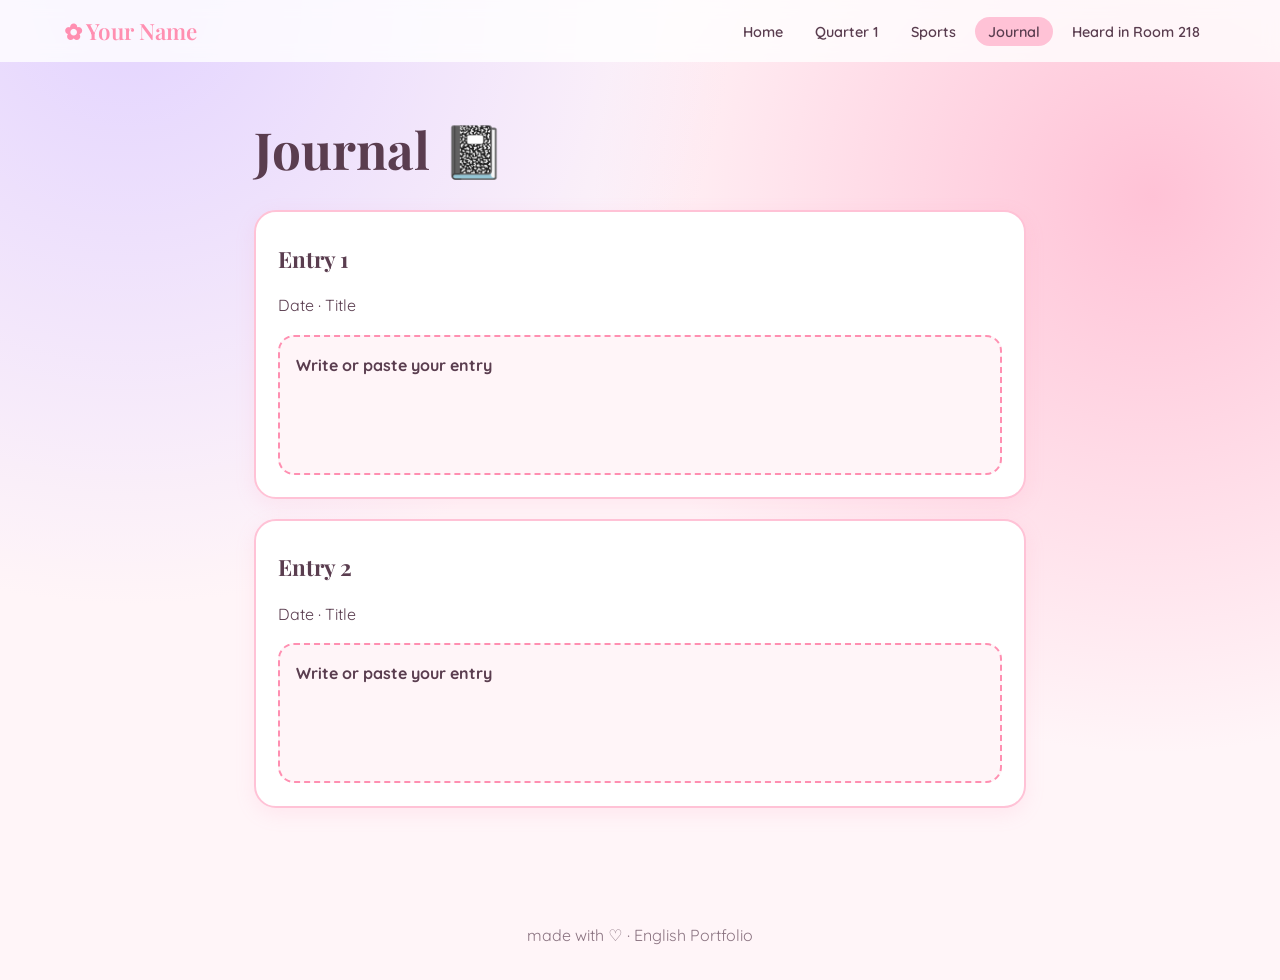
==== journal.html @ 04240aa3 "blah" ====
<!DOCTYPE html><html lang="en"><head><meta charset="utf-8"><meta name="viewport" content="width=device-width,initial-scale=1"><title>Journal ♡ English Portfolio</title>
<link rel="preconnect" href="https://fonts.googleapis.com"><link href="https://fonts.googleapis.com/css2?family=Playfair+Display:ital,wght@0,600;1,500&family=Quicksand:wght@400;600;700&display=swap" rel="stylesheet"><link rel="stylesheet" href="style.css"></head><body>
<header><a class="logo" href="index.html">✿ Your Name</a><nav><a href="index.html">Home</a><a href="quarter-1.html">Quarter 1</a><a href="sports.html">Sports</a><a href="journal.html" class=on>Journal</a><a href="room-218.html">Heard in Room 218</a></nav></header><main><h1>Journal 📓</h1><section class="card"><h2>Entry 1</h2><p>Date · Title</p><div class="slot wide"><span>Write or paste your entry</span></div></section><section class="card"><h2>Entry 2</h2><p>Date · Title</p><div class="slot wide"><span>Write or paste your entry</span></div></section></main>
<footer>made with ♡ · English Portfolio</footer><script src="app.js"></script></body></html>
---- style.css ----
:root{--bg:#fff5f8;--pink:#ffc2d6;--hot:#ff8fb1;--lav:#e3d4ff;--mint:#d3f5e6;--peach:#ffe3d3;--ink:#5a3d4f;--card:#fff}
@media(prefers-color-scheme:dark){:root{--bg:#2a1d26;--card:#3a2833;--ink:#ffe8f0;--pink:#6b3a52;--lav:#4a3a66;--mint:#2f4a40;--peach:#5a4034}}
*{box-sizing:border-box}html{scroll-behavior:smooth}
body{margin:0;font-family:Quicksand,system-ui,sans-serif;color:var(--ink);line-height:1.6;background:radial-gradient(circle at 10% 0,var(--lav),transparent 40%),radial-gradient(circle at 90% 20%,var(--pink),transparent 40%),var(--bg);min-height:100vh}
header{display:flex;flex-wrap:wrap;gap:.5rem 1rem;justify-content:space-between;align-items:center;padding:1rem 5vw;background:color-mix(in srgb,var(--card) 80%,transparent);backdrop-filter:blur(8px);position:sticky;top:0;z-index:5}
.logo{font:600 1.4rem 'Playfair Display',serif;color:var(--hot);text-decoration:none}
nav a{margin:0 .2rem;padding:.35rem .8rem;border-radius:99px;color:var(--ink);text-decoration:none;font-weight:600;font-size:.9rem}
nav a:hover,nav a.on{background:var(--pink)}
main{max-width:900px;margin:auto;padding:2rem 5vw 4rem}
h1,h2{font-family:'Playfair Display',serif;margin:.3em 0}h1{font-size:clamp(2rem,6vw,3.2rem)}
.hero{text-align:center;padding:2rem 1rem;background:var(--card);border-radius:28px;box-shadow:0 10px 30px #ff8fb133;margin-bottom:2rem}
.eyebrow{text-transform:uppercase;letter-spacing:.2em;color:var(--hot);font-weight:700;font-size:.8rem;margin:0}
.card{background:var(--card);border-radius:22px;padding:1.4rem;margin:1.2rem 0;box-shadow:0 6px 20px #ff8fb122;border:2px solid var(--pink)}
.card h2{font-size:1.4rem}.mid{margin-top:2rem}
.grid{display:grid;grid-template-columns:repeat(auto-fit,minmax(200px,1fr));gap:1rem}.q{margin:1rem 0}
.qc{text-decoration:none;color:var(--ink);transition:.2s;margin:0}.qc:nth-child(2n){background:var(--lav)}.qc:nth-child(3n){background:var(--mint)}.qc:nth-child(4n){background:var(--peach)}
.qc:hover,.qc:focus-visible{transform:translateY(-4px) rotate(-1deg)}.lock{opacity:.7}
.slot{border:2px dashed var(--hot);border-radius:16px;padding:1rem;min-height:90px;background:var(--bg);display:flex;flex-direction:column;gap:.2rem}
.slot span{font-weight:700}.slot small,.small{opacity:.75;font-size:.85rem}.wide{min-height:140px}
.btn{display:inline-block;margin-top:1rem;padding:.6rem 1.3rem;border:0;border-radius:99px;background:var(--hot);color:#fff;font:700 .95rem Quicksand,sans-serif;cursor:pointer;text-decoration:none;box-shadow:0 4px 0 #e0709a}
.btn:hover{filter:brightness(1.05)}.btn:active{transform:translateY(2px);box-shadow:0 2px 0 #e0709a}
.btn.ghost{background:var(--lav);color:var(--ink);box-shadow:0 4px 0 #c5b0f0}.btn.done{background:#7ed6a8;box-shadow:0 4px 0 #56b784}
.bar{height:16px;background:var(--pink);border-radius:99px;overflow:hidden;margin:.8rem 0}.bar i{display:block;height:100%;width:0;background:linear-gradient(90deg,var(--hot),#c9a7ff);border-radius:99px;transition:width .5s}
input{padding:.6rem 1rem;border:2px solid var(--pink);border-radius:99px;font:inherit;background:var(--bg);color:var(--ink);max-width:100%}
input:focus,a:focus-visible,button:focus-visible{outline:3px solid var(--hot);outline-offset:2px}
.src li{margin:.3rem 0}#quotes .card{font-style:italic}
footer{text-align:center;padding:2rem;opacity:.7}
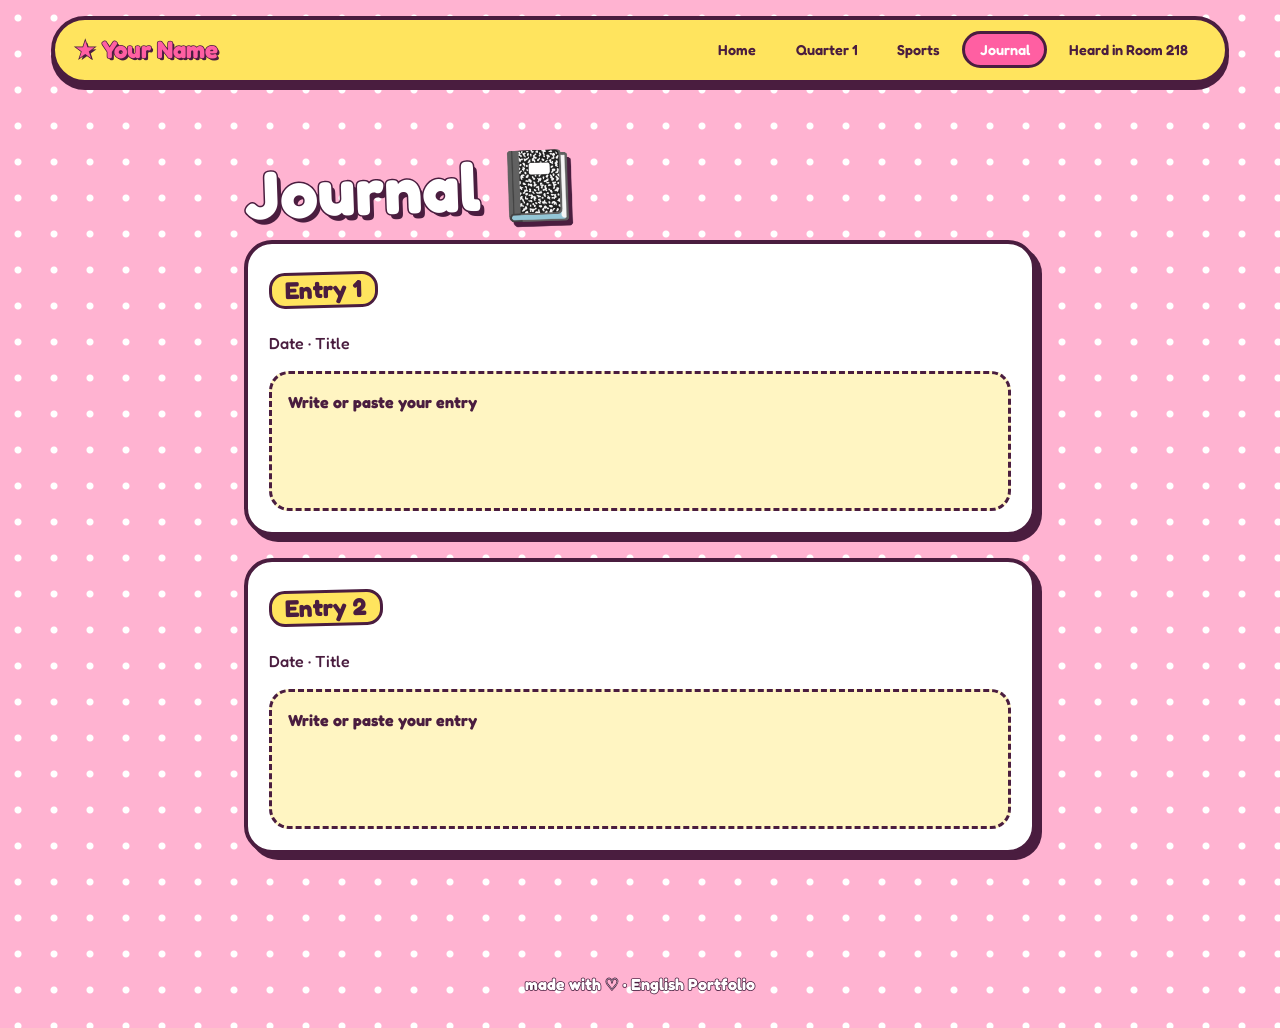
==== commit caa29499: "fix" ====
--- a/journal.html
+++ b/journal.html
@@ -1,4 +1,4 @@
 <!DOCTYPE html><html lang="en"><head><meta charset="utf-8"><meta name="viewport" content="width=device-width,initial-scale=1"><title>Journal ♡ English Portfolio</title>
-<link rel="preconnect" href="https://fonts.googleapis.com"><link href="https://fonts.googleapis.com/css2?family=Playfair+Display:ital,wght@0,600;1,500&family=Quicksand:wght@400;600;700&display=swap" rel="stylesheet"><link rel="stylesheet" href="style.css"></head><body>
-<header><a class="logo" href="index.html">✿ Your Name</a><nav><a href="index.html">Home</a><a href="quarter-1.html">Quarter 1</a><a href="sports.html">Sports</a><a href="journal.html" class=on>Journal</a><a href="room-218.html">Heard in Room 218</a></nav></header><main><h1>Journal 📓</h1><section class="card"><h2>Entry 1</h2><p>Date · Title</p><div class="slot wide"><span>Write or paste your entry</span></div></section><section class="card"><h2>Entry 2</h2><p>Date · Title</p><div class="slot wide"><span>Write or paste your entry</span></div></section></main>
+<link rel="preconnect" href="https://fonts.googleapis.com"><link href="https://fonts.googleapis.com/css2?family=Fredoka:wght@400;500;600;700&display=swap" rel="stylesheet"><link rel="stylesheet" href="style.css"></head><body>
+<header><a class="logo" href="index.html">★ Your Name</a><nav><a href="index.html">Home</a><a href="quarter-1.html">Quarter 1</a><a href="sports.html">Sports</a><a href="journal.html" class=on>Journal</a><a href="room-218.html">Heard in Room 218</a></nav></header><main><h1>Journal 📓</h1><section class="card"><h2>Entry 1</h2><p>Date · Title</p><div class="slot wide"><span>Write or paste your entry</span></div></section><section class="card"><h2>Entry 2</h2><p>Date · Title</p><div class="slot wide"><span>Write or paste your entry</span></div></section></main>
 <footer>made with ♡ · English Portfolio</footer><script src="app.js"></script></body></html>
--- a/style.css
+++ b/style.css
@@ -1,27 +1,40 @@
-:root{--bg:#fff5f8;--pink:#ffc2d6;--hot:#ff8fb1;--lav:#e3d4ff;--mint:#d3f5e6;--peach:#ffe3d3;--ink:#5a3d4f;--card:#fff}
-@media(prefers-color-scheme:dark){:root{--bg:#2a1d26;--card:#3a2833;--ink:#ffe8f0;--pink:#6b3a52;--lav:#4a3a66;--mint:#2f4a40;--peach:#5a4034}}
+:root{--o:#4a1d3f;--pink:#ff5fa2;--bub:#ffb3d1;--pale:#ffe0ee;--yel:#ffe45e;--blue:#8fe3ff;--lav:#d3b8ff;--mint:#a8f0cf}
 *{box-sizing:border-box}html{scroll-behavior:smooth}
-body{margin:0;font-family:Quicksand,system-ui,sans-serif;color:var(--ink);line-height:1.6;background:radial-gradient(circle at 10% 0,var(--lav),transparent 40%),radial-gradient(circle at 90% 20%,var(--pink),transparent 40%),var(--bg);min-height:100vh}
-header{display:flex;flex-wrap:wrap;gap:.5rem 1rem;justify-content:space-between;align-items:center;padding:1rem 5vw;background:color-mix(in srgb,var(--card) 80%,transparent);backdrop-filter:blur(8px);position:sticky;top:0;z-index:5}
-.logo{font:600 1.4rem 'Playfair Display',serif;color:var(--hot);text-decoration:none}
-nav a{margin:0 .2rem;padding:.35rem .8rem;border-radius:99px;color:var(--ink);text-decoration:none;font-weight:600;font-size:.9rem}
-nav a:hover,nav a.on{background:var(--pink)}
-main{max-width:900px;margin:auto;padding:2rem 5vw 4rem}
-h1,h2{font-family:'Playfair Display',serif;margin:.3em 0}h1{font-size:clamp(2rem,6vw,3.2rem)}
-.hero{text-align:center;padding:2rem 1rem;background:var(--card);border-radius:28px;box-shadow:0 10px 30px #ff8fb133;margin-bottom:2rem}
-.eyebrow{text-transform:uppercase;letter-spacing:.2em;color:var(--hot);font-weight:700;font-size:.8rem;margin:0}
-.card{background:var(--card);border-radius:22px;padding:1.4rem;margin:1.2rem 0;box-shadow:0 6px 20px #ff8fb122;border:2px solid var(--pink)}
-.card h2{font-size:1.4rem}.mid{margin-top:2rem}
-.grid{display:grid;grid-template-columns:repeat(auto-fit,minmax(200px,1fr));gap:1rem}.q{margin:1rem 0}
-.qc{text-decoration:none;color:var(--ink);transition:.2s;margin:0}.qc:nth-child(2n){background:var(--lav)}.qc:nth-child(3n){background:var(--mint)}.qc:nth-child(4n){background:var(--peach)}
-.qc:hover,.qc:focus-visible{transform:translateY(-4px) rotate(-1deg)}.lock{opacity:.7}
-.slot{border:2px dashed var(--hot);border-radius:16px;padding:1rem;min-height:90px;background:var(--bg);display:flex;flex-direction:column;gap:.2rem}
-.slot span{font-weight:700}.slot small,.small{opacity:.75;font-size:.85rem}.wide{min-height:140px}
-.btn{display:inline-block;margin-top:1rem;padding:.6rem 1.3rem;border:0;border-radius:99px;background:var(--hot);color:#fff;font:700 .95rem Quicksand,sans-serif;cursor:pointer;text-decoration:none;box-shadow:0 4px 0 #e0709a}
-.btn:hover{filter:brightness(1.05)}.btn:active{transform:translateY(2px);box-shadow:0 2px 0 #e0709a}
-.btn.ghost{background:var(--lav);color:var(--ink);box-shadow:0 4px 0 #c5b0f0}.btn.done{background:#7ed6a8;box-shadow:0 4px 0 #56b784}
-.bar{height:16px;background:var(--pink);border-radius:99px;overflow:hidden;margin:.8rem 0}.bar i{display:block;height:100%;width:0;background:linear-gradient(90deg,var(--hot),#c9a7ff);border-radius:99px;transition:width .5s}
-input{padding:.6rem 1rem;border:2px solid var(--pink);border-radius:99px;font:inherit;background:var(--bg);color:var(--ink);max-width:100%}
-input:focus,a:focus-visible,button:focus-visible{outline:3px solid var(--hot);outline-offset:2px}
-.src li{margin:.3rem 0}#quotes .card{font-style:italic}
-footer{text-align:center;padding:2rem;opacity:.7}
+body{margin:0;font-family:Fredoka,'Trebuchet MS',system-ui,sans-serif;font-weight:500;color:var(--o);line-height:1.5;min-height:100vh;
+background:radial-gradient(circle,#fff 3px,transparent 4px) 0 0/36px 36px,var(--bub)}
+header{display:flex;flex-wrap:wrap;gap:.6rem 1rem;justify-content:space-between;align-items:center;margin:1rem 4vw;padding:.7rem 1.2rem;background:var(--yel);border:4px solid var(--o);border-radius:999px;box-shadow:0 6px 0 var(--o);position:sticky;top:.6rem;z-index:5}
+.logo{font-weight:700;font-size:1.5rem;color:var(--pink);text-decoration:none;-webkit-text-stroke:1.5px var(--o);paint-order:stroke fill;text-shadow:2px 2px 0 var(--o)}
+nav{display:flex;flex-wrap:wrap;gap:.3rem}
+nav a{padding:.3rem .9rem;border:3px solid transparent;border-radius:999px;color:var(--o);text-decoration:none;font-weight:600;font-size:.9rem}
+nav a:hover{background:#fff;border-color:var(--o)}nav a.on{background:var(--pink);color:#fff;border-color:var(--o)}
+main{max-width:920px;margin:auto;padding:1.5rem 5vw 4rem}
+h1,h2{font-weight:700;margin:.3em 0;line-height:1.1}
+h1{font-size:clamp(2.4rem,8vw,4.2rem);color:#fff;-webkit-text-stroke:3px var(--o);paint-order:stroke fill;text-shadow:4px 5px 0 var(--o);transform:rotate(-2deg)}
+h2{font-size:1.5rem}
+.hero{position:relative;text-align:center;padding:2rem 1.2rem;background:var(--pale);border:4px solid var(--o);border-radius:40px;box-shadow:8px 8px 0 var(--o);margin:1rem 0 2rem}
+.hero::before{content:"★";position:absolute;top:-22px;right:18px;font-size:3rem;color:var(--yel);-webkit-text-stroke:3px var(--o);animation:spin 6s linear infinite}
+.hero::after{content:"♥";position:absolute;bottom:-20px;left:22px;font-size:2.8rem;color:var(--pink);-webkit-text-stroke:3px var(--o);animation:bob 2s ease-in-out infinite}
+.eyebrow{display:inline-block;background:var(--blue);border:3px solid var(--o);border-radius:999px;padding:.1rem 1rem;font-weight:700;margin:0 0 .3rem;transform:rotate(2deg)}
+.card{background:#fff;border:4px solid var(--o);border-radius:28px;padding:1.3rem;margin:1.4rem 0;box-shadow:6px 6px 0 var(--o)}
+.card h2{display:inline-block;background:var(--yel);border:3px solid var(--o);border-radius:16px;padding:.1rem .8rem;transform:rotate(-1.5deg)}
+.mid{margin-top:2.4rem;color:#fff;-webkit-text-stroke:2px var(--o);paint-order:stroke fill;text-shadow:3px 3px 0 var(--o);font-size:2rem}
+.grid{display:grid;grid-template-columns:repeat(auto-fit,minmax(200px,1fr));gap:1.2rem}.q{margin:1rem 0}
+.qc{display:block;text-decoration:none;color:var(--o);margin:0;transition:transform .15s}
+.qc h2{background:none;border:0;padding:0;transform:none}
+.qc:nth-child(1){background:var(--mint)}.qc:nth-child(2){background:var(--lav)}.qc:nth-child(3){background:var(--blue)}.qc:nth-child(4){background:var(--yel)}
+.qc:hover,.qc:focus-visible{transform:translate(-3px,-3px) rotate(-2deg);box-shadow:9px 9px 0 var(--o)}
+.lock{filter:saturate(.6)}
+.slot{border:3px dashed var(--o);border-radius:20px;padding:1rem;min-height:92px;background:var(--pale);display:flex;flex-direction:column;gap:.2rem}
+.slot:nth-child(2n){background:#e9f9ff}.slot:nth-child(3n){background:#fff5c2}
+.slot span{font-weight:700}.slot small,.small{opacity:.8;font-size:.9rem}.small{font-weight:600}.wide{min-height:140px}
+.btn{display:inline-block;margin-top:1rem;padding:.6rem 1.4rem;border:4px solid var(--o);border-radius:999px;background:var(--pink);color:#fff;font:700 1rem Fredoka,sans-serif;cursor:pointer;text-decoration:none;box-shadow:0 5px 0 var(--o);-webkit-text-stroke:.5px var(--o);transition:transform .1s}
+.btn:hover{transform:translateY(-2px) rotate(-1deg)}.btn:active{transform:translateY(4px);box-shadow:0 1px 0 var(--o)}
+.btn.ghost{background:var(--lav);color:var(--o);-webkit-text-stroke:0}.btn.done{background:var(--mint);color:var(--o);-webkit-text-stroke:0}
+.bar{height:26px;background:#fff;border:4px solid var(--o);border-radius:999px;overflow:hidden;margin:.8rem 0}
+.bar i{display:block;height:100%;width:0;background:repeating-linear-gradient(-45deg,var(--pink) 0 12px,#ff8dbd 12px 24px);transition:width .5s cubic-bezier(.3,1.6,.5,1)}
+input{padding:.6rem 1rem;border:4px solid var(--o);border-radius:999px;font:inherit;background:#fff;color:var(--o);max-width:100%}
+input:focus,a:focus-visible,button:focus-visible{outline:4px solid var(--blue);outline-offset:3px}
+.src li{margin:.3rem 0}#quotes .card{font-size:1.1rem}#quotes .card:nth-child(odd){background:var(--lav);transform:rotate(-.8deg)}#quotes .card:nth-child(even){background:var(--mint);transform:rotate(.8deg)}
+footer{text-align:center;padding:2rem;font-weight:700;color:#fff;-webkit-text-stroke:1.5px var(--o);paint-order:stroke fill}
+@keyframes spin{to{transform:rotate(360deg)}}@keyframes bob{50%{transform:translateY(-8px) scale(1.1)}}
+@media(prefers-reduced-motion:reduce){*{animation:none!important;transition:none!important}}
